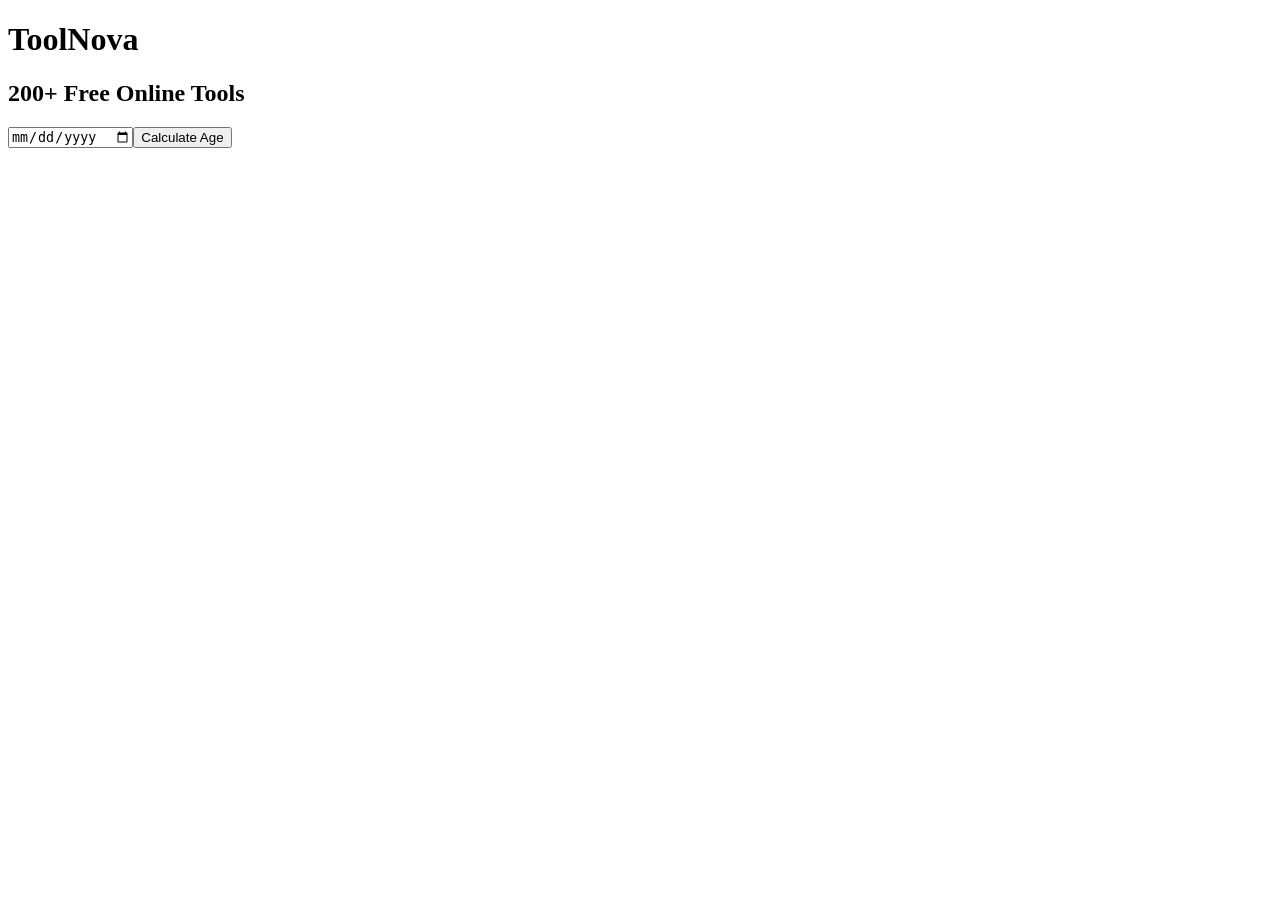
==== index.html @ ef0fb1d8 "Add files via upload" ====
<!doctype html><html><head><meta charset='utf-8'><meta name='viewport' content='width=device-width,initial-scale=1'><title>ToolNova</title><link rel='stylesheet' href='css/style.css'></head><body><h1>ToolNova</h1><h2>200+ Free Online Tools</h2><input id='dob' type='date'><button onclick='calcAge()'>Calculate Age</button><p id='out'></p><script src='js/app.js'></script></body></html>
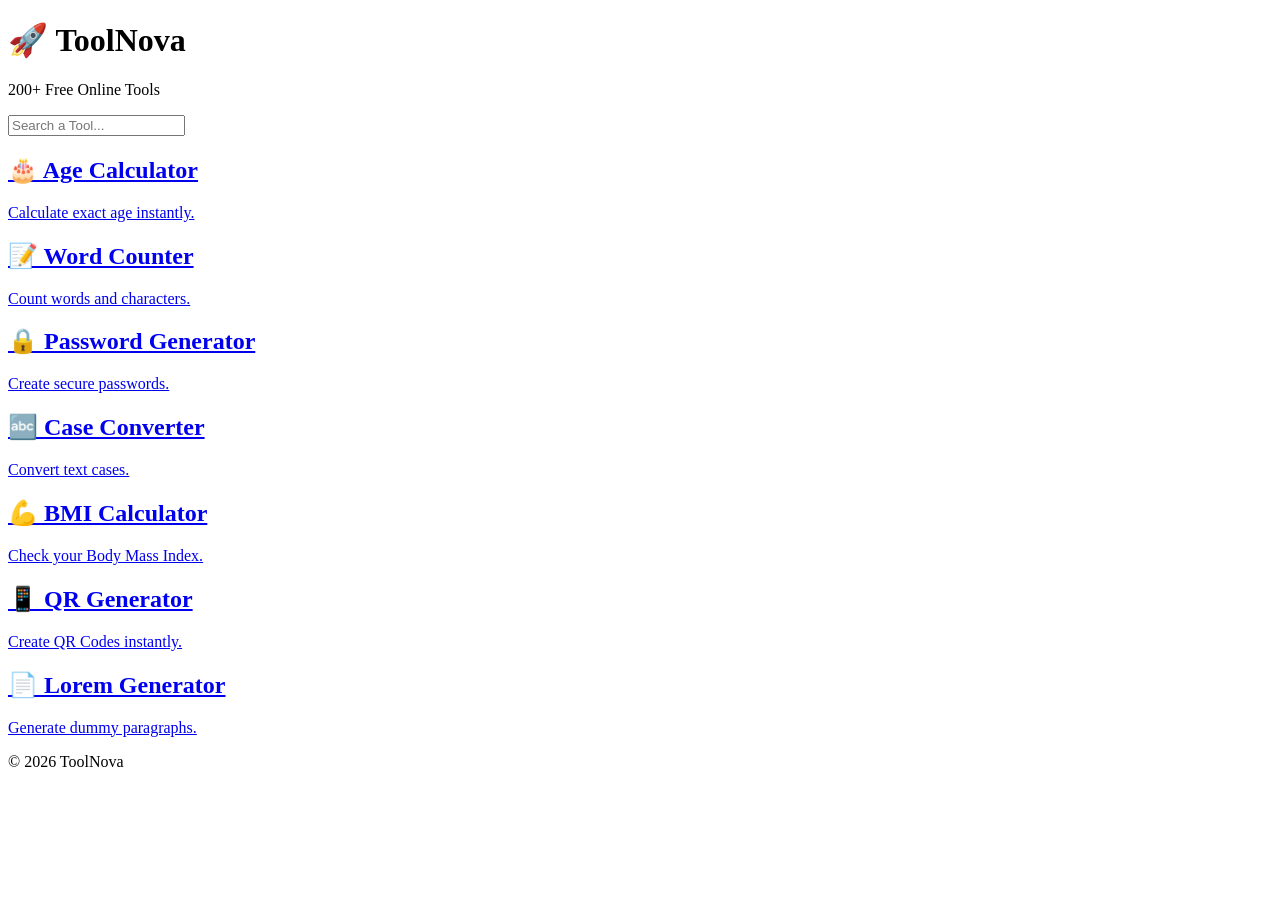
==== commit f5a38c74: "Update index.html" ====
--- a/index.html
+++ b/index.html
@@ -1 +1,112 @@
-<!doctype html><html><head><meta charset='utf-8'><meta name='viewport' content='width=device-width,initial-scale=1'><title>ToolNova</title><link rel='stylesheet' href='css/style.css'></head><body><h1>ToolNova</h1><h2>200+ Free Online Tools</h2><input id='dob' type='date'><button onclick='calcAge()'>Calculate Age</button><p id='out'></p><script src='js/app.js'></script></body></html>+<!DOCTYPE html>
+<html lang="en">
+
+<head>
+
+<meta charset="UTF-8">
+
+<meta name="viewport" content="width=device-width, initial-scale=1.0">
+
+<title>ToolNova | 200+ Free Online Tools</title>
+
+<meta name="description" content="ToolNova offers free online tools including Age Calculator, Word Counter, Password Generator, QR Generator and many more.">
+
+<link rel="stylesheet" href="css/style.css">
+
+</head>
+
+<body>
+
+<header>
+
+<h1>🚀 ToolNova</h1>
+
+<p>200+ Free Online Tools</p>
+
+<input
+type="text"
+id="search"
+placeholder="Search a Tool..."
+onkeyup="searchTools()">
+
+</header>
+
+<main>
+
+<div class="grid">
+
+<a href="tools/age-calculator.html" class="card">
+
+<h2>🎂 Age Calculator</h2>
+
+<p>Calculate exact age instantly.</p>
+
+</a>
+
+<a href="tools/word-counter.html" class="card">
+
+<h2>📝 Word Counter</h2>
+
+<p>Count words and characters.</p>
+
+</a>
+
+<a href="tools/password-generator.html" class="card">
+
+<h2>🔒 Password Generator</h2>
+
+<p>Create secure passwords.</p>
+
+</a>
+
+<a href="tools/case-converter.html" class="card">
+
+<h2>🔤 Case Converter</h2>
+
+<p>Convert text cases.</p>
+
+</a>
+
+<a href="tools/bmi-calculator.html" class="card">
+
+<h2>💪 BMI Calculator</h2>
+
+<p>Check your Body Mass Index.</p>
+
+</a>
+
+<a href="tools/qr-generator.html" class="card">
+
+<h2>📱 QR Generator</h2>
+
+<p>Create QR Codes instantly.</p>
+
+</a>
+
+<a href="tools/lorem-generator.html" class="card">
+
+<h2>📄 Lorem Generator</h2>
+
+<p>Generate dummy paragraphs.</p>
+
+</a>
+
+</div>
+
+</main>
+
+<footer>
+
+<p>
+
+© 2026 ToolNova
+
+</p>
+
+</footer>
+
+<script src="js/app.js"></script>
+
+</body>
+
+</html>
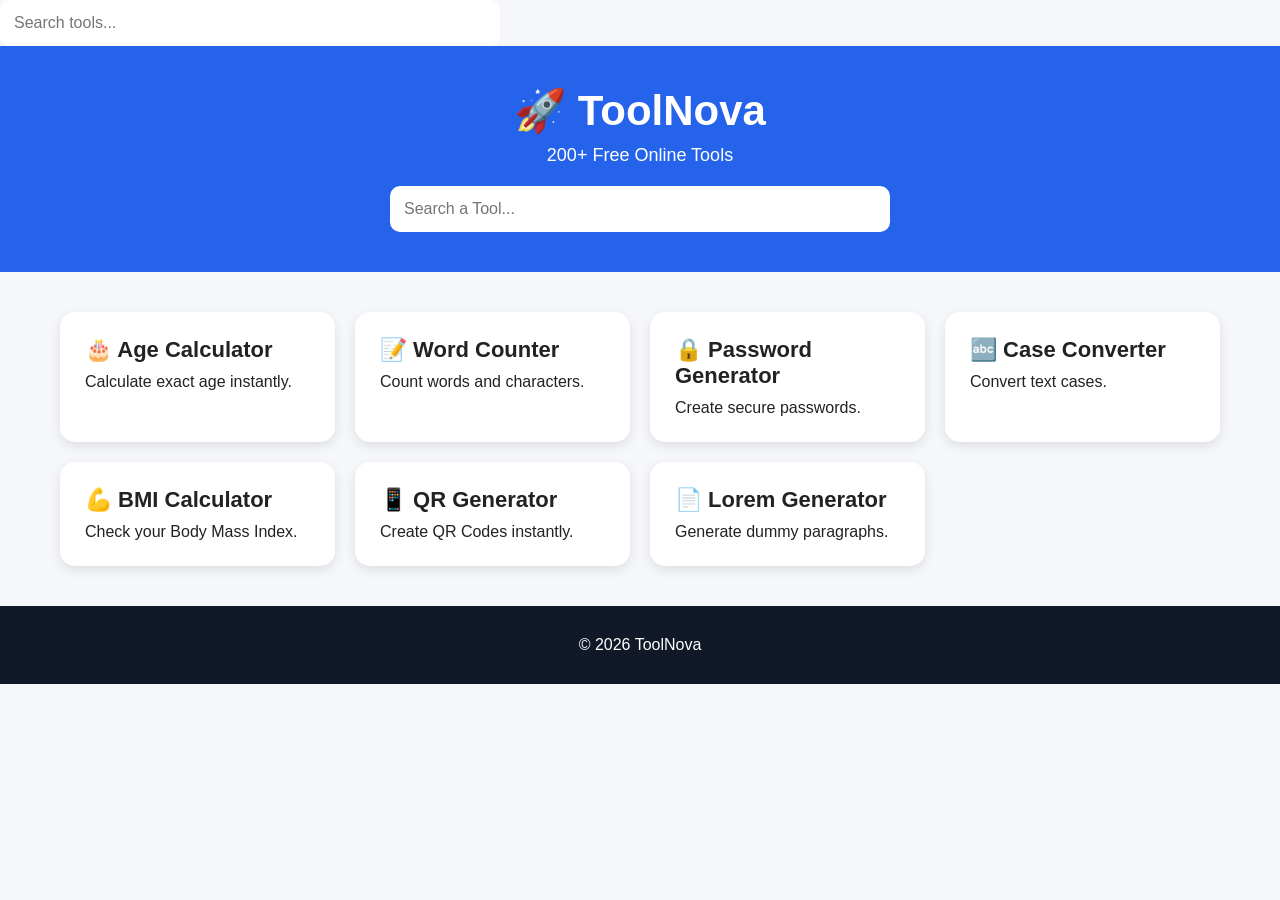
==== commit 014354b4: "Update index.html" ====
--- a/index.html
+++ b/index.html
@@ -5,7 +5,9 @@
 
 <meta charset="UTF-8">
 
-<meta name="viewport" content="width=device-width, initial-scale=1.0">
+<input type="text" id="search" placeholder="Search tools..." onkeyup="searchTools()">
+
+  <meta name="viewport" content="width=device-width, initial-scale=1.0">
 
 <title>ToolNova | 200+ Free Online Tools</title>
 
@@ -110,3 +112,5 @@
 </body>
 
 </html>
+
+<script src="js/tools.js"></script>
--- a/css/style.css
+++ b/css/style.css
@@ -0,0 +1,84 @@
+*{
+margin:0;
+padding:0;
+box-sizing:border-box;
+font-family:Arial,sans-serif;
+}
+
+body{
+background:#f5f7fb;
+color:#222;
+}
+
+header{
+background:#2563eb;
+color:white;
+padding:40px 20px;
+text-align:center;
+}
+
+header h1{
+font-size:42px;
+margin-bottom:10px;
+}
+
+header p{
+font-size:18px;
+margin-bottom:20px;
+}
+
+#search{
+width:100%;
+max-width:500px;
+padding:14px;
+border:none;
+border-radius:10px;
+font-size:16px;
+}
+
+.grid{
+display:grid;
+grid-template-columns:repeat(auto-fit,minmax(250px,1fr));
+gap:20px;
+padding:40px 20px;
+max-width:1200px;
+margin:auto;
+}
+
+.card{
+background:white;
+padding:25px;
+border-radius:15px;
+text-decoration:none;
+color:#222;
+box-shadow:0 4px 12px rgba(0,0,0,.1);
+transition:.3s;
+}
+
+.card:hover{
+transform:translateY(-5px);
+}
+
+.card h2{
+margin-bottom:10px;
+font-size:22px;
+}
+
+footer{
+text-align:center;
+padding:30px;
+background:#111827;
+color:white;
+}
+
+@media(max-width:768px){
+
+header h1{
+font-size:30px;
+}
+
+.grid{
+padding:20px;
+}
+
+}
